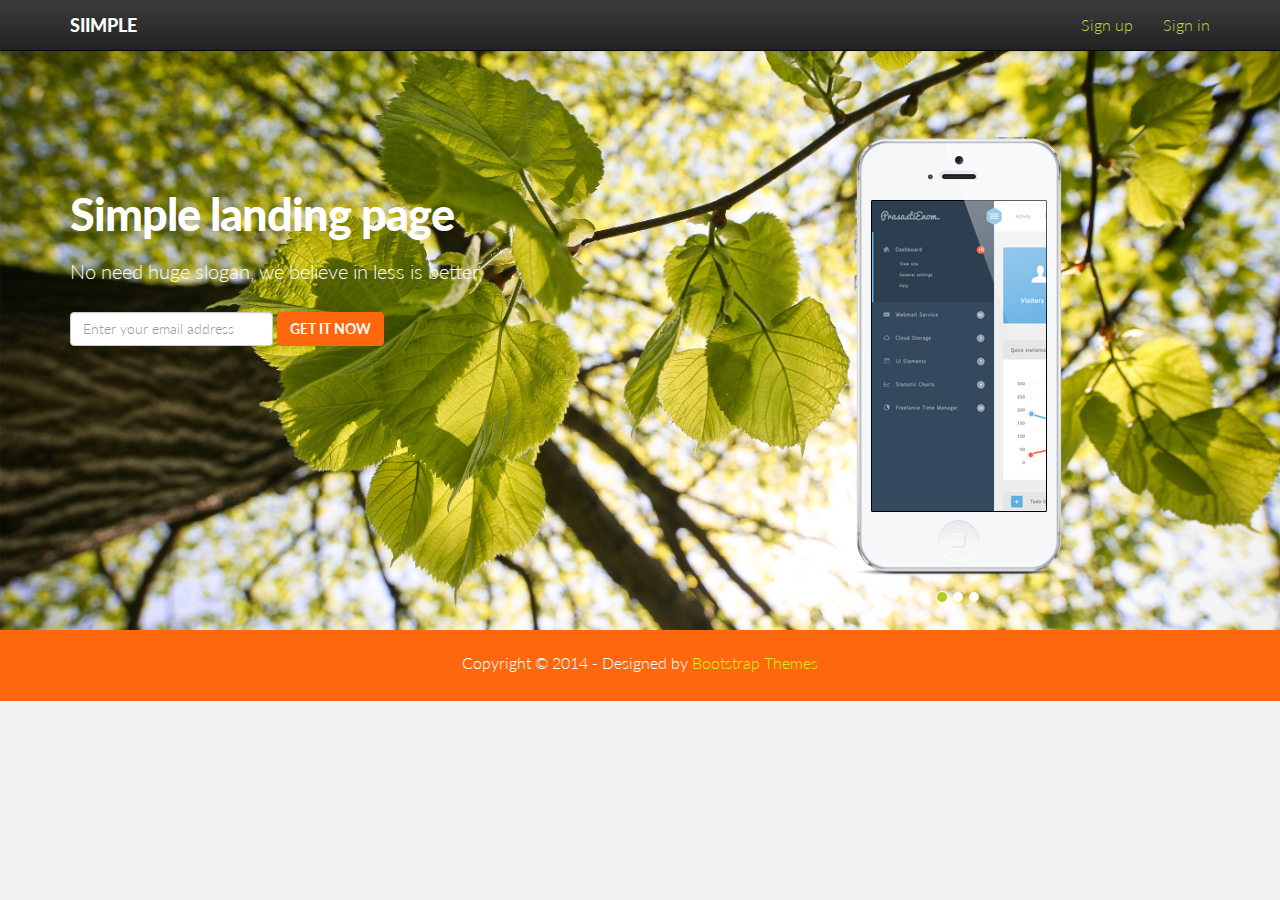
==== index.html @ 1753ba67 "first commit" ====
<!DOCTYPE html>
<html lang="en">
  <head>
    <meta charset="utf-8">
    <meta http-equiv="X-UA-Compatible" content="IE=edge">
    <meta name="viewport" content="width=device-width, initial-scale=1.0">
    <meta name="description" content="">
    <meta name="author" content="">
    <link rel="shortcut icon" href="assets/img/favicon.png">

    <title>Ski in Solitude</title>

    <!-- Bootstrap -->
    <link href="assets/css/bootstrap.css" rel="stylesheet">
	<link href="assets/css/bootstrap-theme.css" rel="stylesheet">

    <!-- siimple style -->
    <link href="assets/css/style.css" rel="stylesheet">
    
    <!-- HTML5 shim and Respond.js IE8 support of HTML5 elements and media queries -->
    <!--[if lt IE 9]>
      <script src="https://oss.maxcdn.com/libs/html5shiv/3.7.0/html5shiv.js"></script>
      <script src="https://oss.maxcdn.com/libs/respond.js/1.3.0/respond.min.js"></script>
    <![endif]-->
  </head>

  <body>

    <!-- Fixed navbar -->
    <div class="navbar navbar-inverse navbar-fixed-top">
      <div class="container">
        <div class="navbar-header">
          <button type="button" class="navbar-toggle" data-toggle="collapse" data-target=".navbar-collapse">
            <span class="icon-bar"></span>
            <span class="icon-bar"></span>
            <span class="icon-bar"></span>
          </button>
          <a class="navbar-brand" href="index.html">Siimple</a>
        </div>
        <div class="navbar-collapse collapse">
          <ul class="nav navbar-nav navbar-right">
            <li><a href="#">Sign up</a></li>
			<li><a href="#">Sign in</a></li>
          </ul>
        </div><!--/.nav-collapse -->
      </div>
    </div>

	<div id="header">
		<div class="container">
			<div class="row">
				<div class="col-lg-6">
					<h1>Simple landing page</h1>
					<h2 class="subtitle">No need huge slogan, we believe in less is better</h2>
					<form class="form-inline signup" role="form">
					  <div class="form-group">
					    <input type="email" class="form-control" id="exampleInputEmail1" placeholder="Enter your email address">
					  </div>
					  <button type="submit" class="btn btn-theme">Get it now</button>
					</form>					
				</div>
				<div class="col-lg-4 col-lg-offset-2">
					<div id="carousel-example-generic" class="carousel slide" data-ride="carousel">
					  <ol class="carousel-indicators">
						<li data-target="#carousel-example-generic" data-slide-to="0" class="active"></li>
						<li data-target="#carousel-example-generic" data-slide-to="1"></li>
						<li data-target="#carousel-example-generic" data-slide-to="2"></li>
					  </ol>					
					  <!-- slides -->
					  <div class="carousel-inner">
						<div class="item active">
						  <img src="assets/img/slide1.png" alt="">
						</div>
						<div class="item">
						  <img src="assets/img/slide2.png" alt="">
						</div>
						<div class="item">
						  <img src="assets/img/slide3.png" alt="">
						</div>
					  </div>
					</div>		
				</div>
				
			</div>
		</div>
	</div>
	<div id="footer">
	<div class="container">
		<div class="row">
			<div class="col-lg-6 col-lg-offset-3">
					<p class="copyright">Copyright &copy; 2014 - Designed by <a href="ttp://bootstraptaste.com">Bootstrap Themes</a></p>
			</div>
            <!-- 
                All links in the footer should remain intact. 
                Licenseing information is available at: http://bootstraptaste.com/license/
                You can buy this theme without footer links online at: http://bootstraptaste.com/buy/?theme=Siimple
            -->
		</div>		
	</div>	
	</div>

    <script src="https://code.jquery.com/jquery-1.10.2.min.js"></script>
    <script src="assets/js/bootstrap.min.js"></script>
  </body>
</html>
---- assets/css/style.css ----
/* ==== Google font ==== */
@import url('http://fonts.googleapis.com/css?family=Lato:400,300,700,900');

body {
  background-color: #f2f2f2;
    font-family: 'Lato', sans-serif;
    font-weight: 300;
    font-size: 16px;
    color: #555;
    line-height: 1.6em;
    -webkit-font-smoothing: antialiased;
    -webkit-overflow-scrolling: touch;
}

h1, h2, h3, h4, h5, h6 {
    font-family: 'Lato', sans-serif;
    font-weight: 300;
    color: #444;
}

h1 {
	font-size: 40px;
}

h3 {
	font-weight: 400;
}

h4 {
	font-weight: 400;
	font-size: 20px;
}

p {
    margin-bottom: 20px;
    font-size: 16px;
}


a {
    color: #d6ee18;
    word-wrap: break-word;
    -webkit-transition: color 0.1s ease-in, background 0.1s ease-in;
    -moz-transition: color 0.1s ease-in, background 0.1s ease-in;
    -ms-transition: color 0.1s ease-in, background 0.1s ease-in;
    -o-transition: color 0.1s ease-in, background 0.1s ease-in;
    transition: color 0.1s ease-in, background 0.1s ease-in;
}

a:hover,
a:focus {
    color: #b7cb1b;
    text-decoration: none;
    outline: 0;
}

a:before,
a:after {
    -webkit-transition: color 0.1s ease-in, background 0.1s ease-in;
    -moz-transition: color 0.1s ease-in, background 0.1s ease-in;
    -ms-transition: color 0.1s ease-in, background 0.1s ease-in;
    -o-transition: color 0.1s ease-in, background 0.1s ease-in;
    transition: color 0.1s ease-in, background 0.1s ease-in;
}
.navbar-inverse .navbar-nav > li > a {
    color: #c6d550;
}

.alignleft {
    text-align: left;
}
.alignright {
    text-align: right;
}

.aligncenter {
    text-align: center;
}

.btn-theme  {
  color: #fff;
  background-color: #fd680e;
  border-color: #fd680e;
}
.btn-theme:hover  {
  color: #fff;
  background-color: #444;
  border-color: #444;
}
form.signup {
	margin-top: 30px;
}
form.signup button.btn {
	text-transform: uppercase;
	font-weight: 700;
}
form.signup input.form-control:focus {
	border-color: #fd680e;
}


/* Nav */

a.navbar-brand {
	color: #fff !important;
	font-weight: 900;
	text-transform: uppercase;
}
a.navbar-brand:hover {
    color: #ddd !important;
}

/* Header */

#header {	
	background-color: #444;
	background: url(../img/main-bg.jpg) no-repeat center top;
	margin-top: -20px;
	padding-top: 150px;
	background-attachment: relative;
	background-position: center center;
	min-height: 650px;
	width: 100%;
	
    -webkit-background-size: 100%;
    -moz-background-size: 100%;
    -o-background-size: 100%;
    background-size: 100%;

    -webkit-background-size: cover;
    -moz-background-size: cover;
    -o-background-size: cover;
    background-size: cover;
}



#header h1 {
	margin-top: 60px;
	margin-bottom: 15px;
	color: #fff;
	font-size: 45px;
	font-weight: 900;
	letter-spacing: -1px;
}

h2.subtitle {
	color: #fff;
	font-size: 20px;
}

/* slide */
.carousel-indicators {
  position: absolute;
  bottom: -40px;
  left: 50%;
  z-index: 15;
  width: 60%;
  padding-left: 0;
  margin-left: -50%;
  text-align: center;
  list-style: none;
}
.carousel-indicators li {
  display: inline-block;
  width: 10px;
  height: 10px;
  margin: 1px;
  text-indent: -999px;
  cursor: pointer;
  background-color: #000 \9;
  background-color: #fff;
  border: 1px solid #fff;
  border-radius: 10px;
}
.carousel-indicators .active {
  width: 12px;
  height: 12px;
  margin: 0;
  background-color: #b7cb1b;
}

/* footer */
#footer {
	background: #fd680e;
	padding: 20px 0 5px;
}

p.copyright {
	color: #fff;
	text-align: center;
}
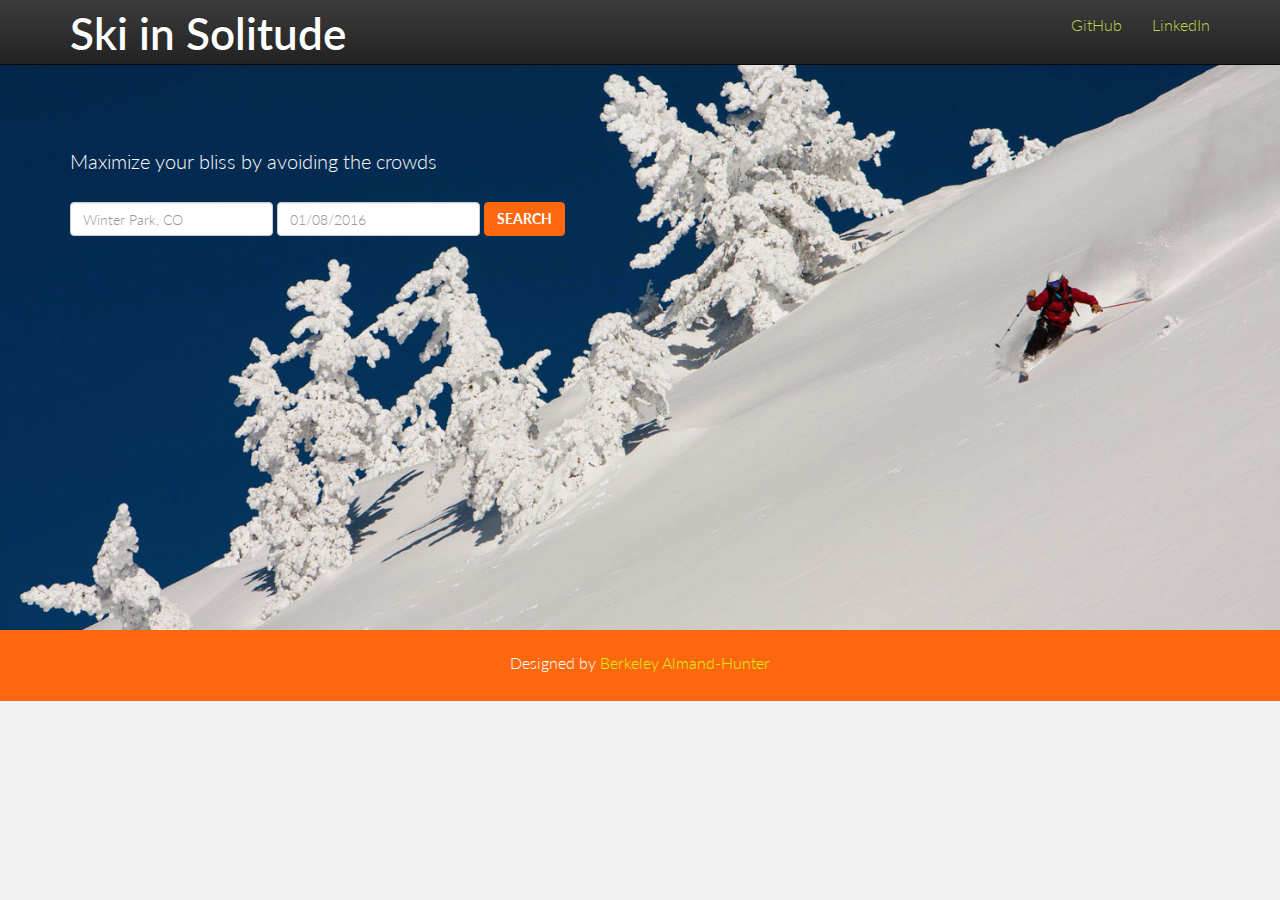
==== commit 8aca851c: "formatting" ====
--- a/index.html
+++ b/index.html
@@ -16,6 +16,9 @@
 
     <!-- siimple style -->
     <link href="assets/css/style.css" rel="stylesheet">
+
+    <link rel="stylesheet" href="font-awesome/css/font-awesome.min.css" type="text/css">
+
     
     <!-- HTML5 shim and Respond.js IE8 support of HTML5 elements and media queries -->
     <!--[if lt IE 9]>
@@ -35,12 +38,13 @@
             <span class="icon-bar"></span>
             <span class="icon-bar"></span>
           </button>
-          <a class="navbar-brand" href="index.html">Siimple</a>
+          <a class="navbar-brand" href="index.html">Ski in Solitude</a>
         </div>
+
         <div class="navbar-collapse collapse">
           <ul class="nav navbar-nav navbar-right">
-            <li><a href="#">Sign up</a></li>
-			<li><a href="#">Sign in</a></li>
+			<li><a href="https://github.com/balmandhunter">GitHub</a></li>
+			<li><a href="http://www.linkedin.com/in/berkeleyalmandhunter">LinkedIn</a></li>
           </ul>
         </div><!--/.nav-collapse -->
       </div>
@@ -50,35 +54,18 @@
 		<div class="container">
 			<div class="row">
 				<div class="col-lg-6">
-					<h1>Simple landing page</h1>
-					<h2 class="subtitle">No need huge slogan, we believe in less is better</h2>
+					<h2 class="subtitle">Maximize your bliss by avoiding the crowds</h2>
 					<form class="form-inline signup" role="form">
 					  <div class="form-group">
-					    <input type="email" class="form-control" id="exampleInputEmail1" placeholder="Enter your email address">
+					    <input type="email" class="form-control" id="exampleInputEmail1" placeholder="Winter Park, CO">
 					  </div>
-					  <button type="submit" class="btn btn-theme">Get it now</button>
+					  <div class="form-group">
+					    <input type="email" class="form-control" id="exampleInputEmail1" placeholder="01/08/2016">
+					  </div>
+					  <button type="submit" class="btn btn-theme">Search</button>
 					</form>					
 				</div>
-				<div class="col-lg-4 col-lg-offset-2">
-					<div id="carousel-example-generic" class="carousel slide" data-ride="carousel">
-					  <ol class="carousel-indicators">
-						<li data-target="#carousel-example-generic" data-slide-to="0" class="active"></li>
-						<li data-target="#carousel-example-generic" data-slide-to="1"></li>
-						<li data-target="#carousel-example-generic" data-slide-to="2"></li>
-					  </ol>					
-					  <!-- slides -->
-					  <div class="carousel-inner">
-						<div class="item active">
-						  <img src="assets/img/slide1.png" alt="">
-						</div>
-						<div class="item">
-						  <img src="assets/img/slide2.png" alt="">
-						</div>
-						<div class="item">
-						  <img src="assets/img/slide3.png" alt="">
-						</div>
-					  </div>
-					</div>		
+
 				</div>
 				
 			</div>
@@ -88,7 +75,7 @@
 	<div class="container">
 		<div class="row">
 			<div class="col-lg-6 col-lg-offset-3">
-					<p class="copyright">Copyright &copy; 2014 - Designed by <a href="ttp://bootstraptaste.com">Bootstrap Themes</a></p>
+					<p class="copyright">Designed by <a href="http://www.berkeleyalmandhunter.com/">Berkeley Almand-Hunter</a></p>
 			</div>
             <!-- 
                 All links in the footer should remain intact. 
--- a/assets/css/style.css
+++ b/assets/css/style.css
@@ -103,8 +103,7 @@
 
 a.navbar-brand {
 	color: #fff !important;
-	font-weight: 900;
-	text-transform: uppercase;
+	font-weight: 600;
 }
 a.navbar-brand:hover {
     color: #ddd !important;
@@ -114,7 +113,7 @@
 
 #header {	
 	background-color: #444;
-	background: url(../img/main-bg.jpg) no-repeat center top;
+	background: url(../img/main.jpg) no-repeat center top;
 	margin-top: -20px;
 	padding-top: 150px;
 	background-attachment: relative;
